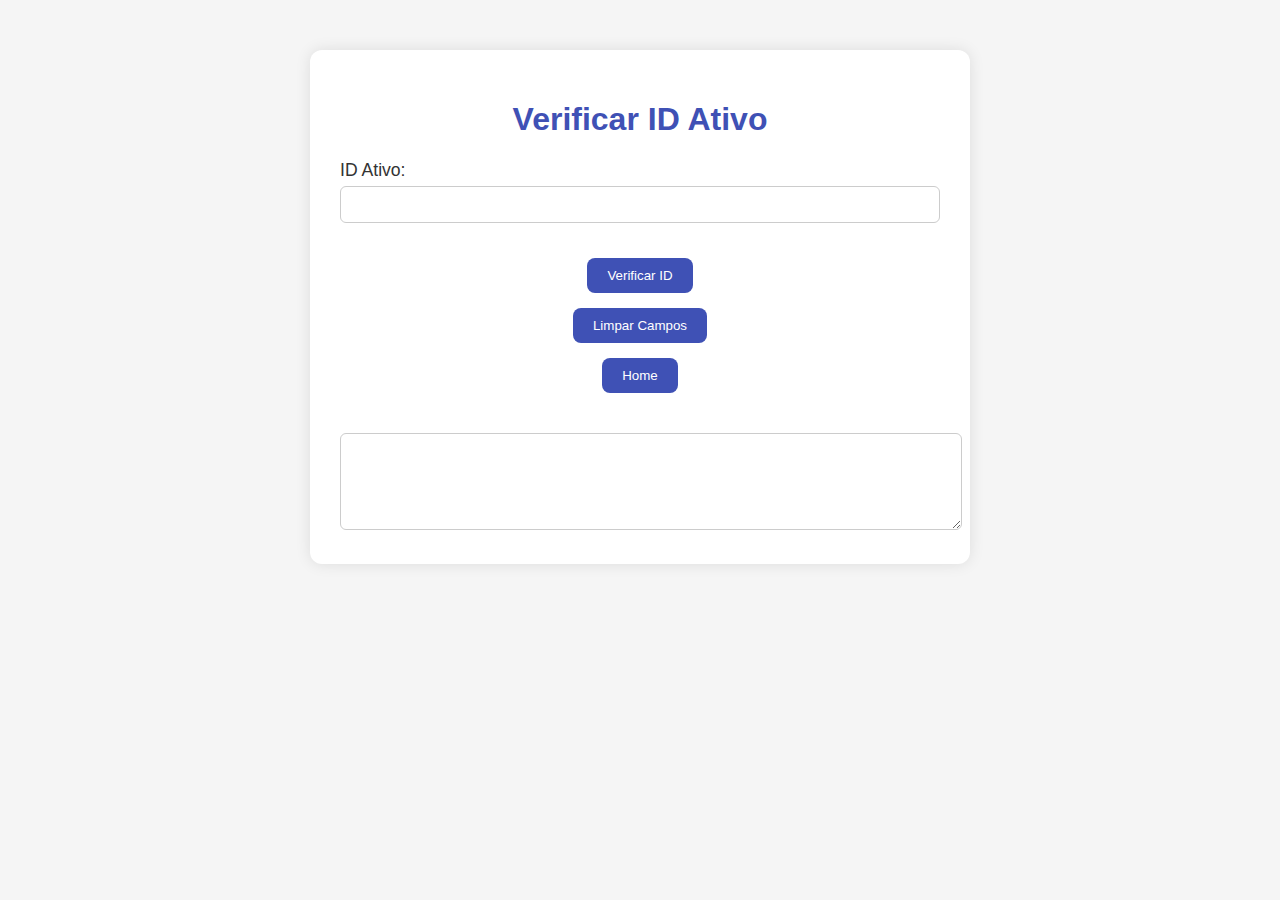
==== consulta-id/index.html @ 7547504c "extracao-prod" ====
<!DOCTYPE html>
<html lang="pt-BR">
<head>
  <meta charset="UTF-8" />
  <meta name="viewport" content="width=device-width, initial-scale=1.0"/>
  <title>Verificar ID Ativo</title>
  <link rel="shortcut icon" href="/img/consulta-id.svg" type="image/x-icon">
  <link rel="stylesheet" href="/consulta-id/style/style.css"/>
</head>
<body>
  <div class="container">
    <h1>Verificar ID Ativo</h1>
    <form class="form">
      <label for="id_ativo">ID Ativo:</label>
      <input type="text" id="id_ativo" name="id_ativo" required />

      <div class="buttons">
        <button type="button" onclick="verificarID()">Verificar ID</button>
        <button type="button" onclick="limparCampos()">Limpar Campos</button>
        <a href="/home/index.html"><button type="button">Home</button></a>
      </div>

      <textarea id="consultaFormatada" rows="5" readonly></textarea>
    </form>
  </div>

  <script>
    function verificarID() {
      const idAtivo = document.getElementById("id_ativo").value;

      const query = `
SELECT EXISTS (
    SELECT 1
    FROM "fulltrack"."tbl_tracking"
    WHERE id_ativo = ${idAtivo}
);`;

      document.getElementById("consultaFormatada").value = query.trim();
    }

    function limparCampos() {
      document.getElementById("id_ativo").value = '';
      document.getElementById("consultaFormatada").value = '';
    }
  </script>
</body>
</html>
---- consulta-id/style/style.css ----
/* Reset e estilo base */
body {
    margin: 0;
    font-family: Arial, sans-serif;
    background-color: #f5f5f5;
  }
  
  /* Container principal */
  .container {
    max-width: 600px;
    margin: 50px auto;
    background: #fff;
    padding: 30px;
    border-radius: 12px;
    box-shadow: 0 0 15px rgba(0,0,0,0.1);
  }
  
  /* Título */
  h1 {
    text-align: center;
    color: #3f51b5;
  }
  
  /* Formulário */
  .form label {
    font-size: 1.1rem;
    margin-top: 10px;
    display: block;
    color: #333;
  }
  
  .form input {
    width: 100%;
    padding: 10px;
    margin-top: 5px;
    margin-bottom: 15px;
    border: 1px solid #ccc;
    border-radius: 6px;
    box-sizing: border-box;
  }
  
  /* Área de texto */
  textarea {
    width: 100%;
    margin-top: 20px;
    padding: 10px;
    border-radius: 6px;
    border: 1px solid #ccc;
    resize: vertical;
  }
  
  /* Botões - alinhados em coluna */
  .buttons {
    display: flex;
    flex-direction: column;
    gap: 15px;
    align-items: center;
    margin: 20px 0;
  }
  
  button {
    padding: 10px 20px;
    background-color: #3f51b5;
    color: white;
    border: none;
    border-radius: 8px;
    cursor: pointer;
    transition: 0.3s;
  }
  
  button:hover {
    background-color: #303f9f;
  }
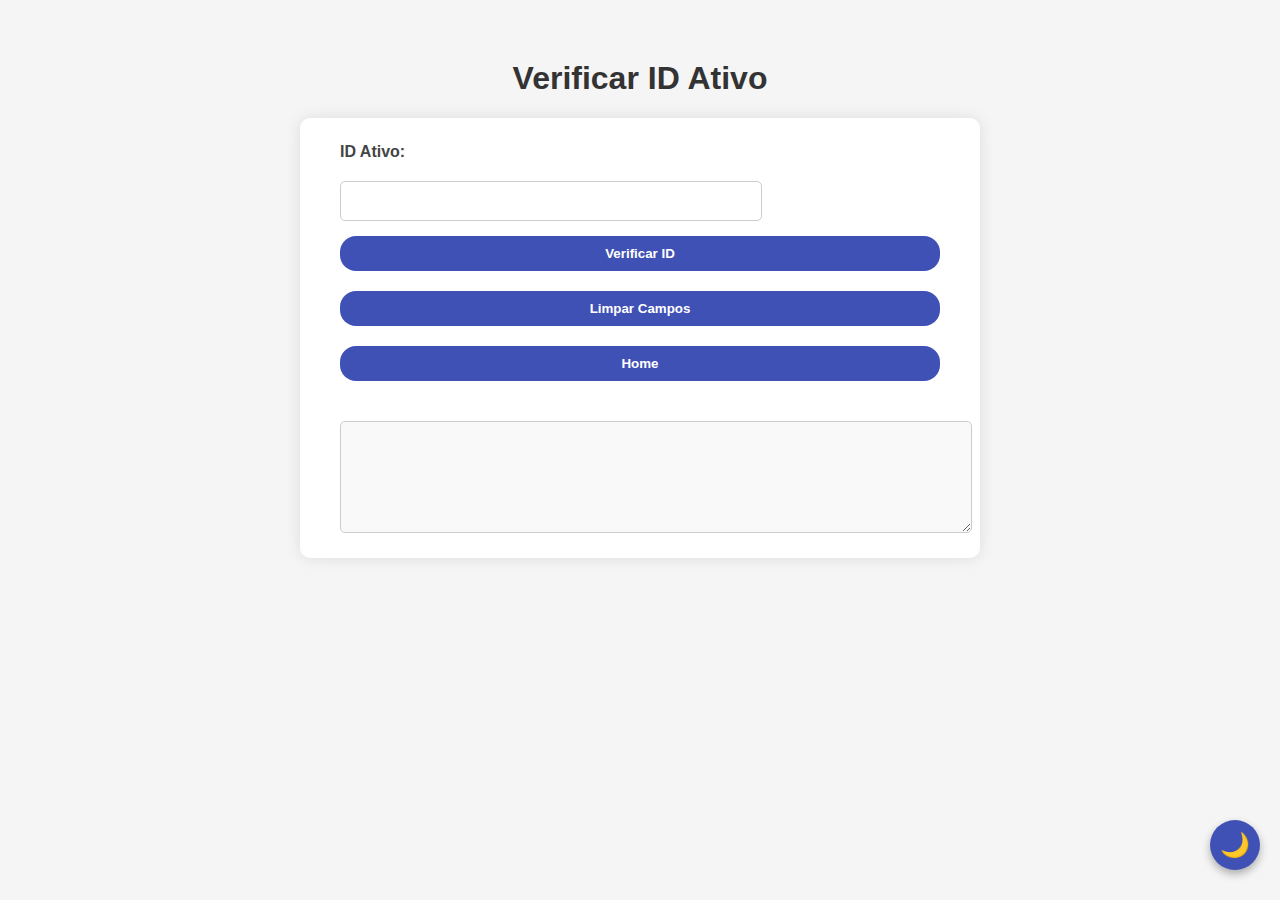
==== commit 3f2965cc: "Modo Dark / Light" ====
--- a/consulta-id/index.html
+++ b/consulta-id/index.html
@@ -43,5 +43,27 @@
       document.getElementById("consultaFormatada").value = '';
     }
   </script>
+
+     <!-- Botão de alternância de tema -->
+     <button id="toggle-theme" title="Alternar tema">🌙</button>
+
+     <script src="script/main.js"></script>
+     <script>
+         const toggleBtn = document.getElementById('toggle-theme');
+         const body = document.body;
+ 
+         // Aplica o tema salvo
+         if (localStorage.getItem('theme') === 'dark') {
+             body.classList.add('dark-mode');
+             toggleBtn.textContent = '☀️';
+         }
+ 
+         toggleBtn.addEventListener('click', () => {
+             body.classList.toggle('dark-mode');
+             const isDark = body.classList.contains('dark-mode');
+             toggleBtn.textContent = isDark ? '☀️' : '🌙';
+             localStorage.setItem('theme', isDark ? 'dark' : 'light');
+         });
+     </script>
 </body>
 </html>
--- a/consulta-id/style/style.css
+++ b/consulta-id/style/style.css
@@ -1,74 +1,157 @@
-/* Reset e estilo base */
 body {
-    margin: 0;
-    font-family: Arial, sans-serif;
-    background-color: #f5f5f5;
-  }
-  
-  /* Container principal */
-  .container {
-    max-width: 600px;
-    margin: 50px auto;
-    background: #fff;
-    padding: 30px;
-    border-radius: 12px;
-    box-shadow: 0 0 15px rgba(0,0,0,0.1);
-  }
-  
-  /* Título */
-  h1 {
-    text-align: center;
-    color: #3f51b5;
-  }
-  
-  /* Formulário */
-  .form label {
-    font-size: 1.1rem;
-    margin-top: 10px;
-    display: block;
-    color: #333;
-  }
-  
-  .form input {
-    width: 100%;
-    padding: 10px;
-    margin-top: 5px;
-    margin-bottom: 15px;
-    border: 1px solid #ccc;
-    border-radius: 6px;
-    box-sizing: border-box;
-  }
-  
-  /* Área de texto */
-  textarea {
-    width: 100%;
-    margin-top: 20px;
-    padding: 10px;
-    border-radius: 6px;
-    border: 1px solid #ccc;
-    resize: vertical;
-  }
-  
-  /* Botões - alinhados em coluna */
-  .buttons {
-    display: flex;
-    flex-direction: column;
-    gap: 15px;
-    align-items: center;
-    margin: 20px 0;
-  }
-  
-  button {
-    padding: 10px 20px;
+  margin: 0;
+  padding: 0;
+  font-family: Arial, sans-serif;
+  background-color: #f5f5f5;
+}
+
+/* Título da página */
+h2, h1 {
+  text-align: center;
+  color: #333;
+  margin-top: 30px;
+}
+
+/* Container do formulário */
+.container {
+  display: flex;
+  justify-content: center;
+  align-items: center;
+  flex-direction: column;
+  padding: 30px;
+}
+
+/* Formulário */
+.form {
+  background-color: #fff;
+  padding: 25px 40px;
+  border-radius: 10px;
+  box-shadow: 0 0 15px rgba(0, 0, 0, 0.1);
+  width: 100%;
+  max-width: 600px;
+  display: flex;
+  flex-direction: column;
+  gap: 15px;
+}
+
+/* Grupos de entrada */
+.input-group {
+  display: flex;
+  flex-direction: column;
+  align-items: center;
+  width: 100%;
+}
+
+/* Labels */
+label {
+  font-weight: bold;
+  margin-bottom: 5px;
+  color: #444;
+}
+
+/* Inputs */
+input {
+  padding: 10px;
+  border-radius: 5px;
+  border: 1px solid #ccc;
+  font-size: 16px;
+  width: 100%;
+  max-width: 400px;
+  text-align: center;
+}
+
+/* === Estilo dos Botões (começo) === */
+button {
+  padding: 10px;
+  background-color: #3f51b5;
+  color: white;
+  border: none;
+  border-radius: 16px;
+  cursor: pointer;
+  font-weight: bold;
+  transition: background-color 0.3s;
+  width: 100%;
+  margin-bottom: 10px;
+  text-align: center;
+}
+
+button:hover {
+  background-color: #303f9f;
+}
+
+/* Estilo para centralizar o botão "Home" também */
+a button {
+  width: 100%;
+}
+/* === Estilo dos Botões (fim) === */
+
+/* Textarea da query */
+textarea {
+  margin-top: 15px;
+  padding: 15px;
+  font-family: monospace;
+  font-size: 14px;
+  border: 1px solid #ccc;
+  border-radius: 5px;
+  resize: vertical;
+  width: 100%;
+  background-color: #f9f9f9;
+}
+
+/* Botões agrupados */
+.buttons {
+  display: flex;
+  flex-direction: column;
+  gap: 10px;
+}
+
+  /* Botão flutuante de tema */
+  #toggle-theme {
+    position: fixed;
+    bottom: 20px;
+    right: 20px;
+    width: 50px;
+    height: 50px;
+    font-size: 24px;
+    border: none;
+    border-radius: 50%;
     background-color: #3f51b5;
     color: white;
-    border: none;
-    border-radius: 8px;
     cursor: pointer;
-    transition: 0.3s;
-  }
-  
-  button:hover {
+    box-shadow: 0 4px 8px rgba(0, 0, 0, 0.3);
+    transition: background-color 0.3s, transform 0.2s;
+    z-index: 1000;
+}
+
+#toggle-theme:hover {
     background-color: #303f9f;
-  }
-  +    transform: scale(1.1);
+}
+
+/* Tema escuro */
+body.dark-mode {
+    background-color: #121212;
+    color: #e0e0e0;
+}
+
+body.dark-mode header {
+    background-color: #1f1f1f;
+    color: #fff;
+}
+
+body.dark-mode .card {
+    background-color: #1e1e1e;
+    color: #fff;
+}
+
+body.dark-mode .card h2 {
+    color: #fff;
+}
+
+body.dark-mode .card button {
+    background-color: #673ab7;
+}
+
+body.dark-mode .card button:hover {
+    background-color: #5e35b1;
+}